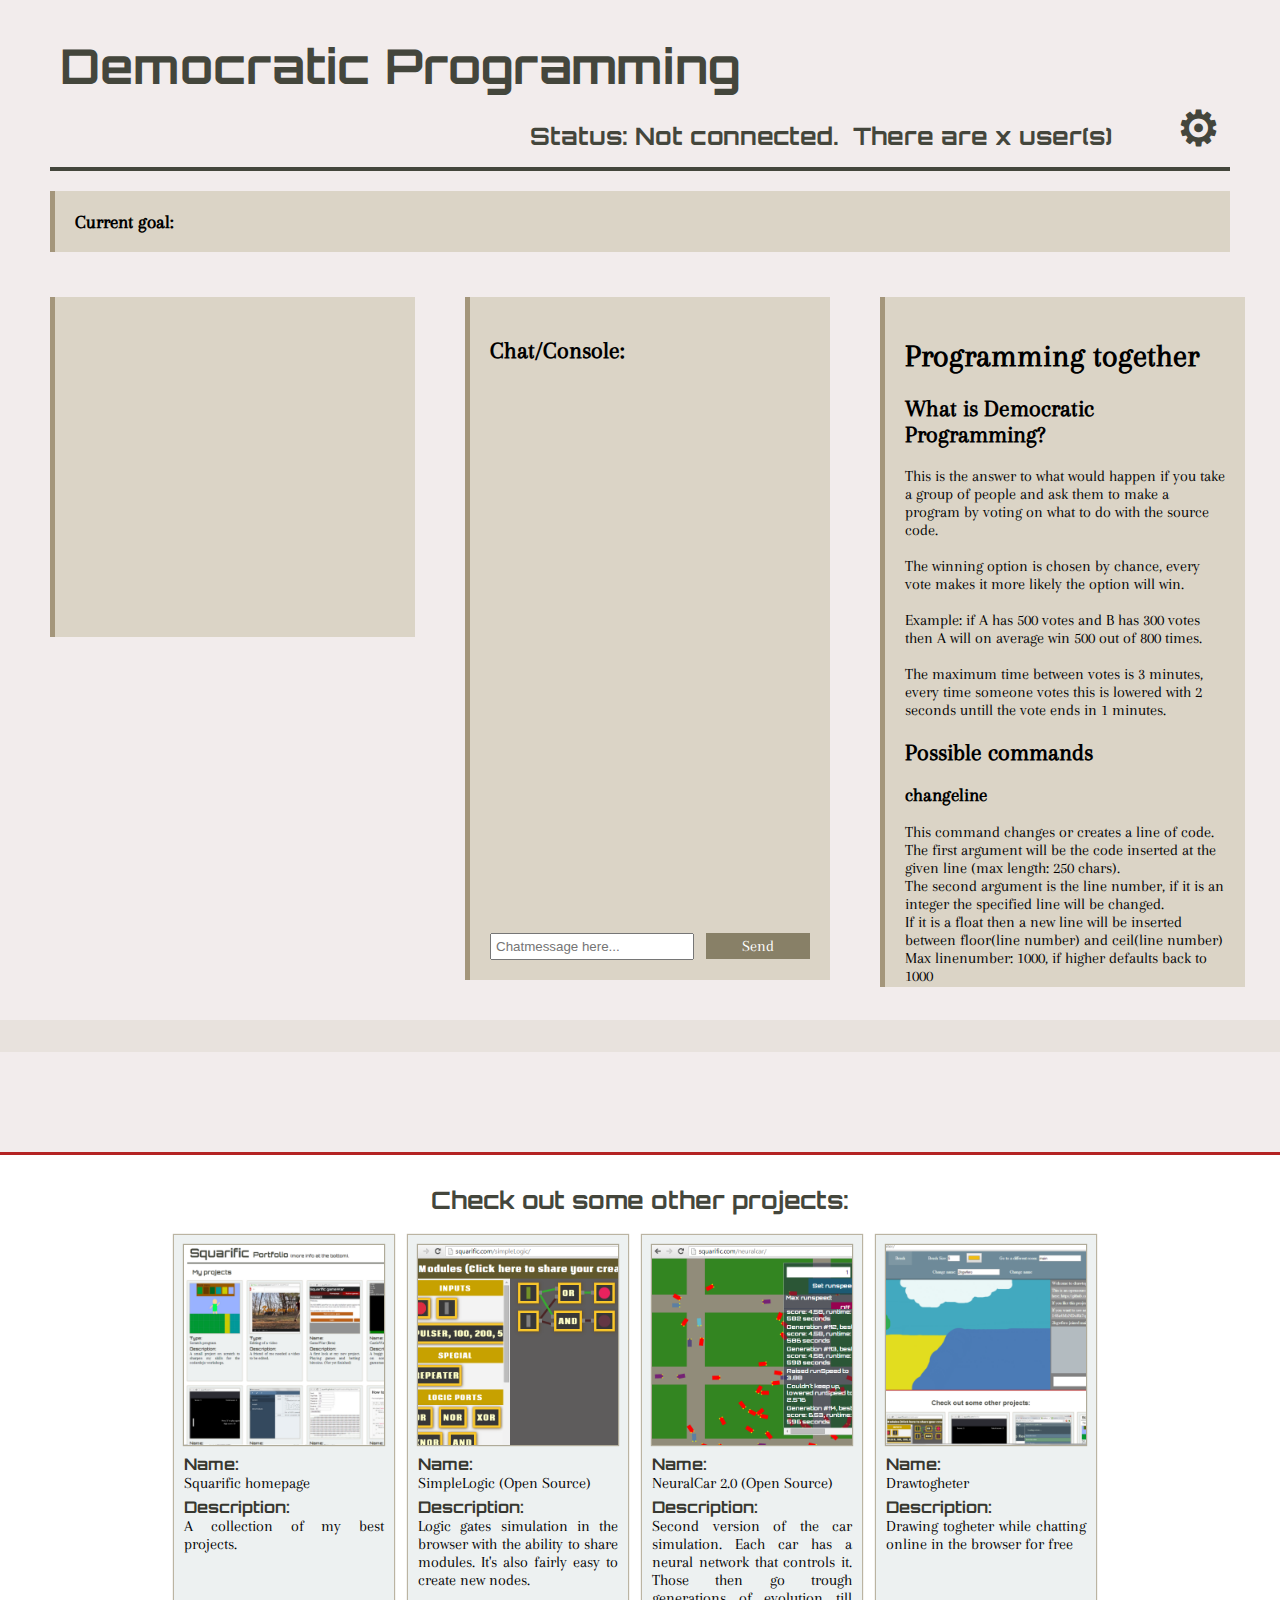
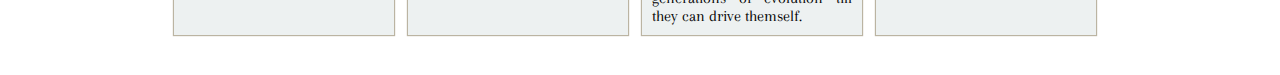
==== client/index.html @ 9e67d931 "Better UX, fixed stupid bug, tweaked some numbers" ====
<!DOCTYPE html>
<html>
	<head>
		<title>Democratic Programming</title>
		<link rel="stylesheet" href="style.css?v=4">
		<link rel="stylesheet" href="projects.css">
		<link rel="stylesheet" href="prism.css">
		<link href='http://fonts.googleapis.com/css?family=Orbitron:700' rel='stylesheet' type='text/css'>
		<link href='http://fonts.googleapis.com/css?family=Arapey' rel='stylesheet' type='text/css'>
		<link href='http://fonts.googleapis.com/css?family=Fira+Mono' rel='stylesheet' type='text/css'>
		<link rel="shortcut icon" href="images/favicon.ico?v=5"> 
		<meta name="viewport" content="width=device-width">
		<meta name="description" content="Program something by voting in a democratic way.">
	</head>
	<body>
		<div class="title">
			<span class="lefttitle">Democratic Programming</span>
			<span class="righttitle">
				<span class="smalltitle">Status: <span id="connectionstatus">Not connected.</span></span>
				<span class="smalltitle usercount">There are <span id="usercount">x</span> user(s)</span>
				<span class="gearicon" onclick="client.toggleMenu()">⚙</span>
			</span>
			<div style="clear:both;"></div>
		</div>
		<div id="goal"><span class="stronger">Current goal:</span> <span id="goalmessage"></span></div>
		<div id="votefield" class="field"></div>
		<div id="chat" class="field">
			<h2>Chat/Console:</h2>
		</div>
		<div id="help" class="field">
			<h1>Programming together</h1>
			<h2>What is Democratic Programming?</h2>
			This is the answer to what would happen if you take a group of people and ask them to make a program by voting on what to do with the source code. <br/><br/>
			The winning option is chosen by chance, every vote makes it more likely the option will win.<br/><br/>
			Example: if A has 500 votes and B has 300 votes then A will on average win 500 out of 800 times.<br/><br/>
			The maximum time between votes is 3 minutes, every time someone votes this is lowered with 2 seconds untill the vote ends in 1 minutes.
			<h2>Possible commands</h2>
			<h3>changeline</h3>
			This command changes or creates a line of code.<br/>
			The first argument will be the code inserted at the given line (max length: 250 chars). <br/>
			The second argument is the line number, if it is an integer the specified line will be changed.<br/>
			If it is a float then a new line will be inserted between floor(line number) and ceil(line number)<br/>
			Max linenumber: 1000, if higher defaults back to 1000
			<h3>deleteline</h3>
			This command deletes a line of code <br/>
			The first argument is the line number at which to delete a line.
			<h3>Commit</h3>
			This command will add the file to git, commit it and push it to the repository (<a href="https://github.com/Squarific/DemocraticProgramming-Program">https://github.com/Squarific/DemocraticProgramming-Program)</a>.<br/>
			The first argument is the commit message.
			<br/><br/>
			<h2>Open source</h2>
			Democratic programming is open source! Check it out: <a href="https://github.com/Squarific/DemocraticProgramming">https://github.com/Squarific/DemocraticProgramming</a><br/>
			If you have a suggestion, you can leave it in the github or email me at <a href="mailto:filipsmetsbelgium@gmail.com?SUBJECT=Democratic%20Programming:%20Suggestion">filipsmetsbelgium@gmail.com</a>

		</div>
		<div style="clear:both;"></div>
		<pre id="sourcecode" class="line-numbers"><code id="sourcefile" class="language-python"></code></pre>
		<div style="clear:both"></div>
		<div class="projects">
			<div class="subtitle">Check out some other projects:</div>
			<a href="/" class="project" title="Squarific Homepage">
				<img src="screens/squarific.png" alt="Squarific">
				<div class="label">Name:</div>
				Squarific homepage
				<div class="label">Description:</div>
				A collection of my best projects.
			</a>
			<a href="/simplelogic/" class="project" title="NeuralCar">
				<img src="screens/simplelogic.png" alt="SimpleLogic"/>
				<div class="label">Name:</div>
				SimpleLogic (Open Source)
				<div class="label">Description:</div>
				Logic gates simulation in the browser with the ability to share modules. It's also fairly easy to create new nodes.
			</a>
			<a href="/neuralcar/" class="project" title="NeuralCar">
				<img src="screens/neuralcar.png" alt="NeuralCar"/>
				<div class="label">Name:</div>
				NeuralCar 2.0 (Open Source)
				<div class="label">Description:</div>
				Second version of the car simulation. Each car has a neural network that controls it. Those then go trough generations of evolution till they can drive themself.
			</a>
			<a href="/drawtogheter/" class="project" title="Drawtogheter">
				<img src="screens/drawtogheter.png" alt="Drawtogheter"/>
				<div class="label">Name:</div>
				Drawtogheter
				<div class="label">Description:</div>
				Drawing togheter while chatting online in the browser for free
			</a>
		</div>
		<script src="scripts/Prism.js?v=1"></script>
		<script src="scripts/socket.io.js"></script>
		<script src="scripts/Poll.js?v=6"></script>
		<script src="scripts/Chat.js?v=4"></script>
		<script src="scripts/main.js?v=5"></script>
		<!-- Go to www.addthis.com/dashboard to customize your tools -->
		<script type="text/javascript" src="//s7.addthis.com/js/300/addthis_widget.js#pubid=ra-53c4fbf2311fe8f1"></script>
	</body>
</html>
---- client/style.css ----
* {
	transition-duration:0.2s;
}

body {
	margin:0;
	padding:0;
	font-family: 'Arapey', sans-serif;
	background:rgb(242, 236, 236);
	transition-duration:1.5s;
}
.connected {
	background:rgb(245, 247, 243);
}
::selection {
	background:rgb(193, 189, 178);
}
::-moz-selection {
	background:rgb(193, 189, 178);
}
.title {
	word-wrap: break-word;
	margin:50px;
	margin-top:25px;
	margin-bottom:0px;
	padding:10px;
	color:rgb(68, 70, 60);
	font-size:48px;
	font-weight:700;
	border-bottom:4px solid rgb(68, 70, 60);
	font-family: 'Orbitron', sans-serif;
}
.smalltitle {
	font-size:50%;
}
.lefttitle {
	float:left;
}
.righttitle {
	display:inline-block;
	float:right;
}
.usercount {
	margin-right:50px;
}

.chat-message {
	overflow:hidden;
}

.messagecontainer {
	max-height:520px;
	height:580px;
	overflow:auto;
}

.field {
	display:block;
	float:left;
	background:rgba(152, 141, 84, 0.25);
	padding:20px;
	border-left:solid 5px rgba(109, 88, 48, 0.5);
	min-height:300px;
	width:25%;
	min-width:300px;
	margin-left:50px;
	margin-top:25px;
	margin-bottom:25px;
	max-height:650px;
	overflow:auto;
}

.righttitle {
	transition-duration:0.1s;
}

.voteoption {
	padding:5px;
	background:rgb(136, 128, 103);
	cursor:pointer;
	margin-top:10px;
	color:white;
}

.voteoption:hover {
	background:rgb(96, 89, 70);
}

.polltimebar {
	padding:5px;
	background:rgba(36, 116, 37, 0.5);
	transition-duration:0;
	color:white;
	white-space:nowrap;
	box-sizing:border-box;
}

.polltimebarcontainer {
	background:gray;
}

.inputcontainer-poll {
	margin-top:30px;
}

.inputcontainer-poll input {
	width:60%;
	padding:4px;
}

.button-small {
	display:inline-block;
	width:30%;
	float:right;
	text-align:center;
	margin:0;
	padding:4px;
}

.stronger {
	font-size:120%;
	font-weight:800;
}

#connectionstatus, #usercount {
	transition-duration:0;
}

#sourcefile {
	font-family: 'Fira Mono', "Lucida Console", Monaco, "Courier New", Courier, monospace;
	overflow:visible;
	text-shadow:none;
}

#sourcecode {
	background:rgba(152, 141, 84, 0.1);
	margin-bottom:100px;
}

#goal {
	margin:20px;
	margin-left:50px;
	margin-right:50px;
	background:rgba(152, 141, 84, 0.25);
	border-left:solid 5px rgba(109, 88, 48, 0.5);
	padding:20px;
}

@media (max-width: 600px) {
	.title {
		margin:0;
		padding:0;
	}
	.righttitle {
		display:block;
		float:none;
		margin-bottom:5px;
		background:rgba(172, 163, 105, 0.5);
		padding:15px;
	}
	.lefttitle {
		display:block;
		float:none;
		padding:15px;
	}
	.usercount {
		margin:0;
	}

	.field {
		margin-left:0;
		margin-right:0;
		min-width:0;
		width:auto;
		float:none;
		border-left:none;
		margin-top:10px;
	}
}

@media (max-width:400px) {
	.lefttitle, .righttitle {
		font-size:40%;
	}
}
---- client/projects.css ----
.subtitle {
	margin:10px;
	padding:10px;
	color:rgb(68, 70, 60);
	font-size:24px;
	font-weight:700;
	font-family: 'Orbitron', sans-serif;
}
.projects {
	border-top:3px solid rgb(180, 35, 35);
	text-align:center;
	padding:20px;
	padding-top:10px;
	background:white;
	font-family: 'Arapey', sans-serif;
}
.project {
	display:inline-block;
	text-decoration:none;
	vertical-align:top;
	padding:10px;
	margin-right:10px;
	margin-bottom:20px;
	width:200px;
	min-height:380px;
	color:black;
	text-align:justify;
	background:rgb(237, 241, 241);
	box-shadow: 0px 0px 1px 1px rgba(85, 67, 22, 0.4);
}
.project:hover {
	background:rgb(221, 231, 231);
	box-shadow: 0px 0px 1px 1px rgba(85, 67, 22, 0.6);
}
.project img {
	width:200px;
	height:200px;
	box-shadow: 0px 0px 1px 1px rgba(85, 67, 22, 0.4);
}
.label {
	font-weight:700;
	margin-top:5px;
	font-family: 'Orbitron', sans-serif;
	color:rgb(55, 56, 48);
}
---- client/prism.css ----
/* http://prismjs.com/download.html?themes=prism&languages=python&plugins=line-highlight+line-numbers+autolinker+show-language */
/**
 * prism.js default theme for JavaScript, CSS and HTML
 * Based on dabblet (http://dabblet.com)
 * @author Lea Verou
 */

code[class*="language-"],
pre[class*="language-"] {
	color: black;
	text-shadow: 0 1px white;
	font-family: Consolas, Monaco, 'Andale Mono', monospace;
	direction: ltr;
	text-align: left;
	white-space: pre;
	word-spacing: normal;
	word-break: normal;
	line-height: 1.5;

	-moz-tab-size: 4;
	-o-tab-size: 4;
	tab-size: 4;

	-webkit-hyphens: none;
	-moz-hyphens: none;
	-ms-hyphens: none;
	hyphens: none;
}

pre[class*="language-"]::-moz-selection, pre[class*="language-"] ::-moz-selection,
code[class*="language-"]::-moz-selection, code[class*="language-"] ::-moz-selection {
	text-shadow: none;
	background: #b3d4fc;
}

pre[class*="language-"]::selection, pre[class*="language-"] ::selection,
code[class*="language-"]::selection, code[class*="language-"] ::selection {
	text-shadow: none;
	background: #b3d4fc;
}

@media print {
	code[class*="language-"],
	pre[class*="language-"] {
		text-shadow: none;
	}
}

/* Code blocks */
pre[class*="language-"] {
	padding: 1em;
	margin: .5em 0;
	overflow: auto;
}

:not(pre) > code[class*="language-"],
pre[class*="language-"] {
	background: #f5f2f0;
}

/* Inline code */
:not(pre) > code[class*="language-"] {
	padding: .1em;
	border-radius: .3em;
}

.token.comment,
.token.prolog,
.token.doctype,
.token.cdata {
	color: slategray;
}

.token.punctuation {
	color: #999;
}

.namespace {
	opacity: .7;
}

.token.property,
.token.tag,
.token.boolean,
.token.number,
.token.constant,
.token.symbol,
.token.deleted {
	color: #905;
}

.token.selector,
.token.attr-name,
.token.string,
.token.char,
.token.builtin,
.token.inserted {
	color: #690;
}

.token.operator,
.token.entity,
.token.url,
.language-css .token.string,
.style .token.string {
	color: #a67f59;
	background: hsla(0, 0%, 100%, .5);
}

.token.atrule,
.token.attr-value,
.token.keyword {
	color: #07a;
}

.token.function {
	color: #DD4A68;
}

.token.regex,
.token.important,
.token.variable {
	color: #e90;
}

.token.important {
	font-weight: bold;
}

.token.entity {
	cursor: help;
}

pre[data-line] {
	position: relative;
	padding: 1em 0 1em 3em;
}

.line-highlight {
	position: absolute;
	left: 0;
	right: 0;
	padding: inherit 0;
	margin-top: 1em; /* Same as .prism’s padding-top */

	background: hsla(24, 20%, 50%,.08);
	background: -moz-linear-gradient(left, hsla(24, 20%, 50%,.1) 70%, hsla(24, 20%, 50%,0));
	background: -webkit-linear-gradient(left, hsla(24, 20%, 50%,.1) 70%, hsla(24, 20%, 50%,0));
	background: -o-linear-gradient(left, hsla(24, 20%, 50%,.1) 70%, hsla(24, 20%, 50%,0));
	background: linear-gradient(left, hsla(24, 20%, 50%,.1) 70%, hsla(24, 20%, 50%,0));
	
	pointer-events: none;
	
	line-height: inherit;
	white-space: pre;
}

	.line-highlight:before,
	.line-highlight[data-end]:after {
		content: attr(data-start);
		position: absolute;
		top: .4em;
		left: .6em;
		min-width: 1em;
		padding: 0 .5em;
		background-color: hsla(24, 20%, 50%,.4);
		color: hsl(24, 20%, 95%);
		font: bold 65%/1.5 sans-serif;
		text-align: center;
		vertical-align: .3em;
		border-radius: 999px;
		text-shadow: none;
		box-shadow: 0 1px white;
	}
	
	.line-highlight[data-end]:after {
		content: attr(data-end);
		top: auto;
		bottom: .4em;
	}
pre.line-numbers {
	position: relative;
	padding-left: 3.8em;
	counter-reset: linenumber;
}

pre.line-numbers > code {
	position: relative;
}

.line-numbers .line-numbers-rows {
	position: absolute;
	pointer-events: none;
	top: 0;
	font-size: 100%;
	left: -3.8em;
	width: 3em; /* works for line-numbers below 1000 lines */
	letter-spacing: -1px;
	border-right: 1px solid #999;

	-webkit-user-select: none;
	-moz-user-select: none;
	-ms-user-select: none;
	user-select: none;

}

	.line-numbers-rows > span {
		pointer-events: none;
		display: block;
		counter-increment: linenumber;
	}

		.line-numbers-rows > span:before {
			content: counter(linenumber);
			color: #999;
			display: block;
			padding-right: 0.8em;
			text-align: right;
		}
.token a {
	color: inherit;
}
pre[class*='language-'] {
	position: relative;
}
pre[class*='language-'] > code[data-language] {
	overflow: scroll;
	max-height: 28em;
	display: block;
}
pre[class*='language-'] > code[data-language]::before {
	content: attr(data-language);
	color: black;
	background-color: #CFCFCF;
	display: inline-block;
	position: absolute;
	top: 0;
	right: 0;
	font-size: 0.9em;
	border-radius: 0 0 0 5px;
	padding: 0 0.5em;
	text-shadow: none;
}
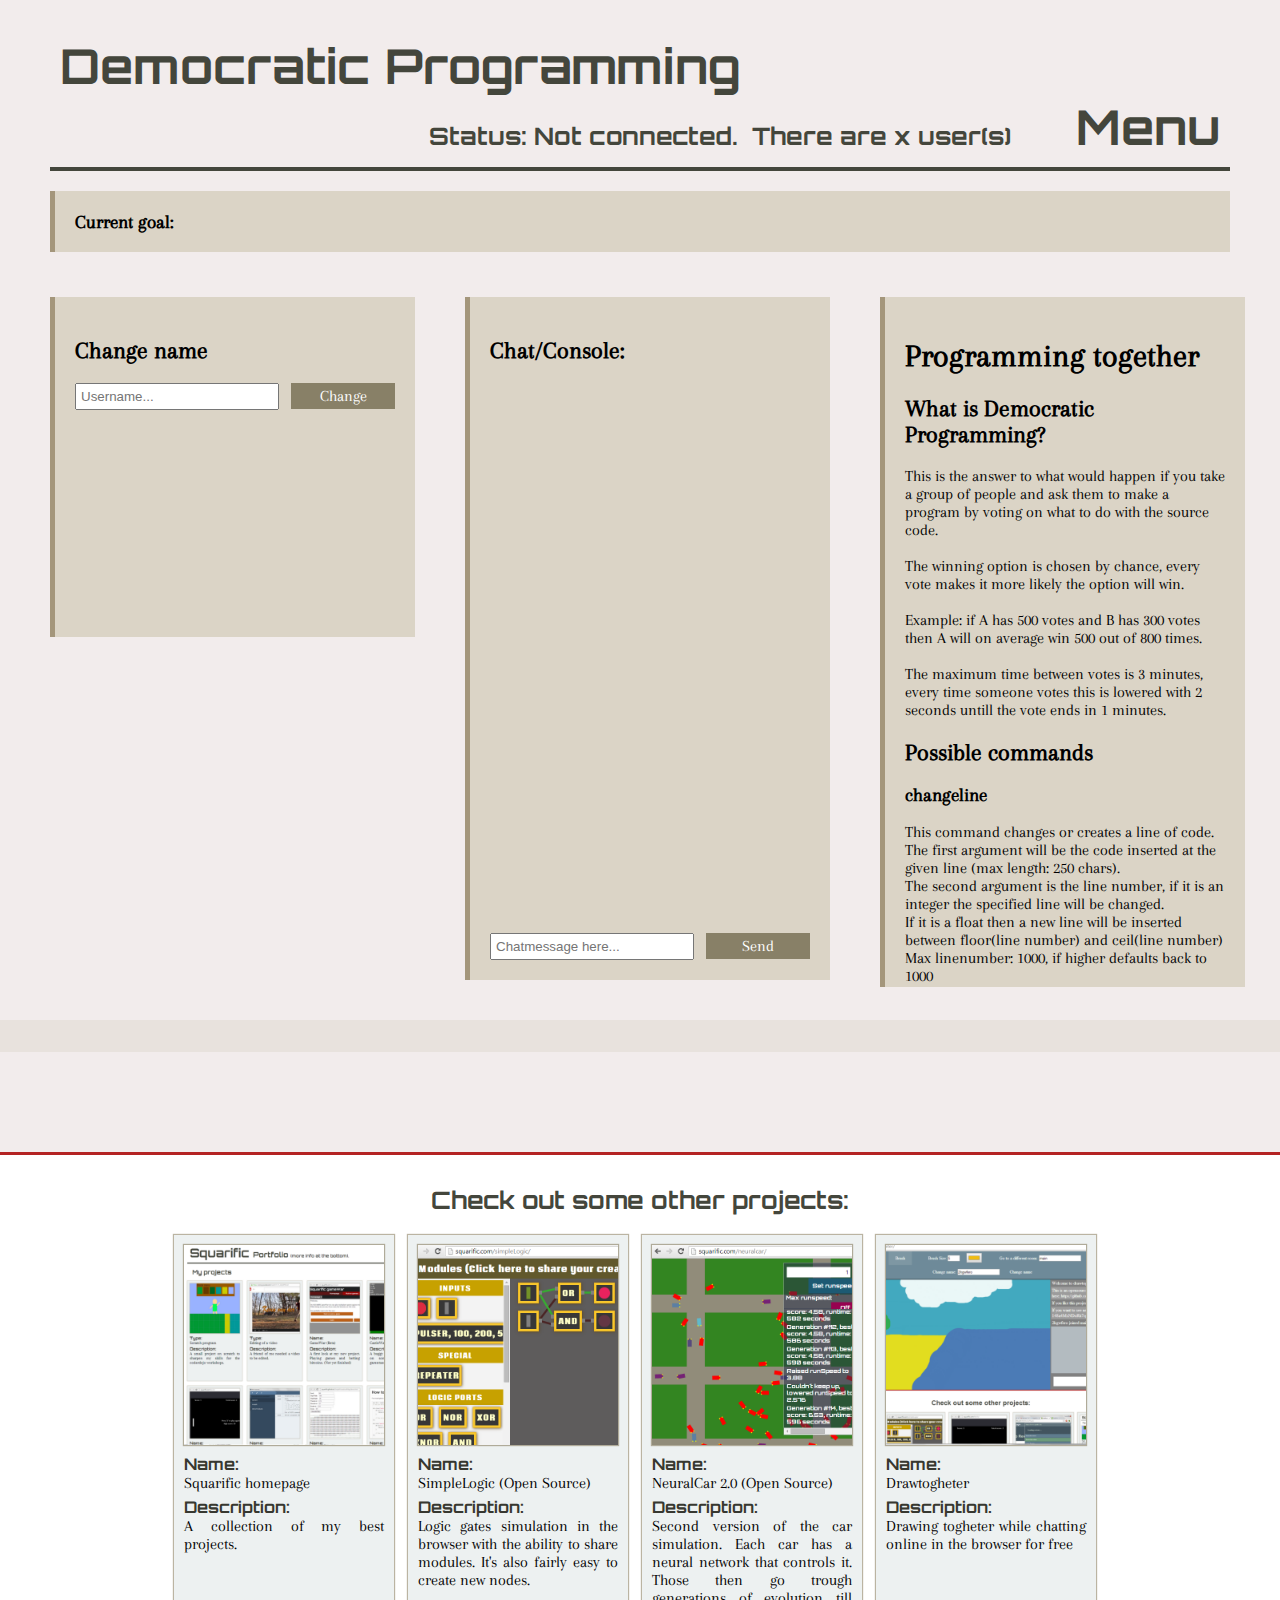
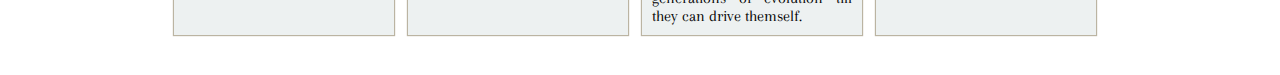
==== commit a334ba12: "Added ability to change name" ====
--- a/client/index.html
+++ b/client/index.html
@@ -18,12 +18,17 @@
 			<span class="righttitle">
 				<span class="smalltitle">Status: <span id="connectionstatus">Not connected.</span></span>
 				<span class="smalltitle usercount">There are <span id="usercount">x</span> user(s)</span>
-				<span class="gearicon" onclick="client.toggleMenu()">⚙</span>
+				<span class="gearicon" onclick="client.toggleMenu()">Menu</span>
 			</span>
 			<div style="clear:both;"></div>
 		</div>
 		<div id="goal"><span class="stronger">Current goal:</span> <span id="goalmessage"></span></div>
-		<div id="votefield" class="field"></div>
+		<div class="field">
+			<h2>Change name</h2>
+			<input id="name-input" style="width:60%; padding:4px" placeholder="Username..." maxlength="255" />
+			<div onclick="client.setUsername(document.getElementById('name-input').value)" class="button-small voteoption">Change</div>
+			<div id="votefield"></div>
+		</div>
 		<div id="chat" class="field">
 			<h2>Chat/Console:</h2>
 		</div>
@@ -91,7 +96,7 @@
 		<script src="scripts/socket.io.js"></script>
 		<script src="scripts/Poll.js?v=6"></script>
 		<script src="scripts/Chat.js?v=4"></script>
-		<script src="scripts/main.js?v=5"></script>
+		<script src="scripts/main.js?v=7"></script>
 		<!-- Go to www.addthis.com/dashboard to customize your tools -->
 		<script type="text/javascript" src="//s7.addthis.com/js/300/addthis_widget.js#pubid=ra-53c4fbf2311fe8f1"></script>
 	</body>
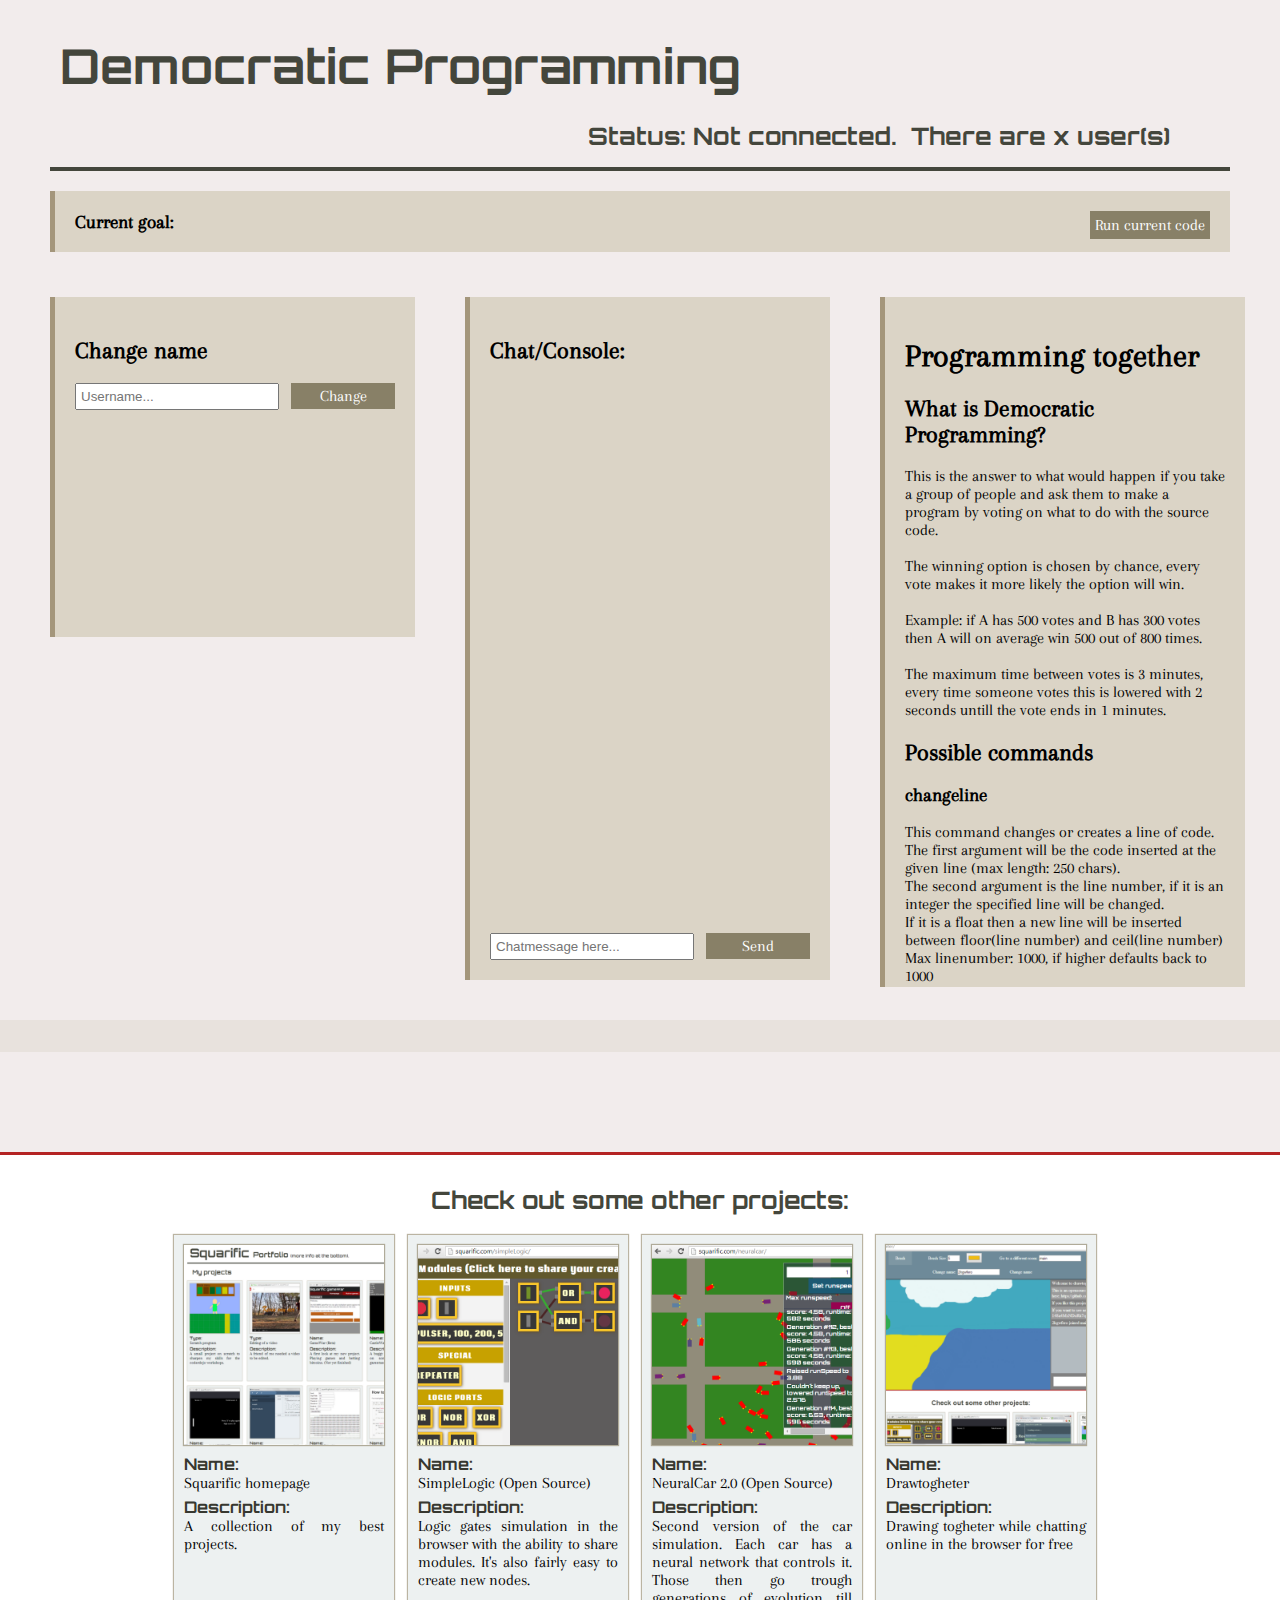
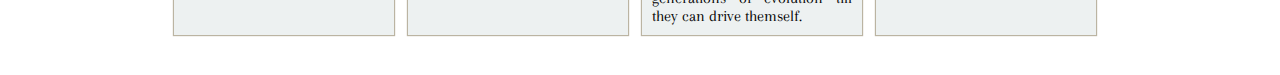
==== commit a9effdbb: "Allow execution of source code" ====
--- a/client/index.html
+++ b/client/index.html
@@ -2,7 +2,7 @@
 <html>
 	<head>
 		<title>Democratic Programming</title>
-		<link rel="stylesheet" href="style.css?v=4">
+		<link rel="stylesheet" href="style.css?v=6">
 		<link rel="stylesheet" href="projects.css">
 		<link rel="stylesheet" href="prism.css">
 		<link href='http://fonts.googleapis.com/css?family=Orbitron:700' rel='stylesheet' type='text/css'>
@@ -18,11 +18,13 @@
 			<span class="righttitle">
 				<span class="smalltitle">Status: <span id="connectionstatus">Not connected.</span></span>
 				<span class="smalltitle usercount">There are <span id="usercount">x</span> user(s)</span>
-				<span class="gearicon" onclick="client.toggleMenu()">Menu</span>
 			</span>
 			<div style="clear:both;"></div>
 		</div>
-		<div id="goal"><span class="stronger">Current goal:</span> <span id="goalmessage"></span></div>
+		<div id="goal">
+			<span class="stronger">Current goal:</span> <span id="goalmessage"></span>
+			<div class="button-least" style="float:right;" onclick="client.runCode()">Run current code</div>
+		</div>
 		<div class="field">
 			<h2>Change name</h2>
 			<input id="name-input" style="width:60%; padding:4px" placeholder="Username..." maxlength="255" />
@@ -95,7 +97,7 @@
 		<script src="scripts/Prism.js?v=1"></script>
 		<script src="scripts/socket.io.js"></script>
 		<script src="scripts/Poll.js?v=6"></script>
-		<script src="scripts/Chat.js?v=4"></script>
+		<script src="scripts/Chat.js?v=6"></script>
 		<script src="scripts/main.js?v=7"></script>
 		<!-- Go to www.addthis.com/dashboard to customize your tools -->
 		<script type="text/javascript" src="//s7.addthis.com/js/300/addthis_widget.js#pubid=ra-53c4fbf2311fe8f1"></script>
--- a/client/style.css
+++ b/client/style.css
@@ -52,6 +52,8 @@
 	max-height:520px;
 	height:580px;
 	overflow:auto;
+	word-wrap: break-word;
+	font-family: 'Fira Mono', "Lucida Console", Monaco, "Courier New", Courier, monospace;
 }
 
 .field {
@@ -117,9 +119,53 @@
 	padding:4px;
 }
 
+.button-least {
+	display:inline-block;
+	padding:5px;
+	text-align:center;
+	background:rgb(136, 128, 103);
+	cursor:pointer;
+	color:white;
+}
+
+.button-exit {
+	font-size:24px;
+	font-weight:800;
+	font-family: 'Fira Mono', "Lucida Console", Monaco, "Courier New", Courier, monospace;
+}
+
+.button-least:hover {
+	background:rgb(96, 89, 70);
+}
+
 .stronger {
 	font-size:120%;
 	font-weight:800;
+}
+
+.run-console-container {
+	position:fixed;
+	padding:25px;
+	background:rgba(202, 198, 173, 1);
+	border:4px rgba(109, 88, 48, 0.5) solid;
+	top:40%;
+	left:40%;
+	right:40%;
+	height:20%;
+	overflow:hidden;
+	transition-duration:1s;
+}
+
+.run-console-container-opened {
+	top:20%;
+	left:15%;
+	right:15%;
+	height:auto;
+}
+
+.run-console-iframe {
+	width:100%;
+	border:none;
 }
 
 #connectionstatus, #usercount {
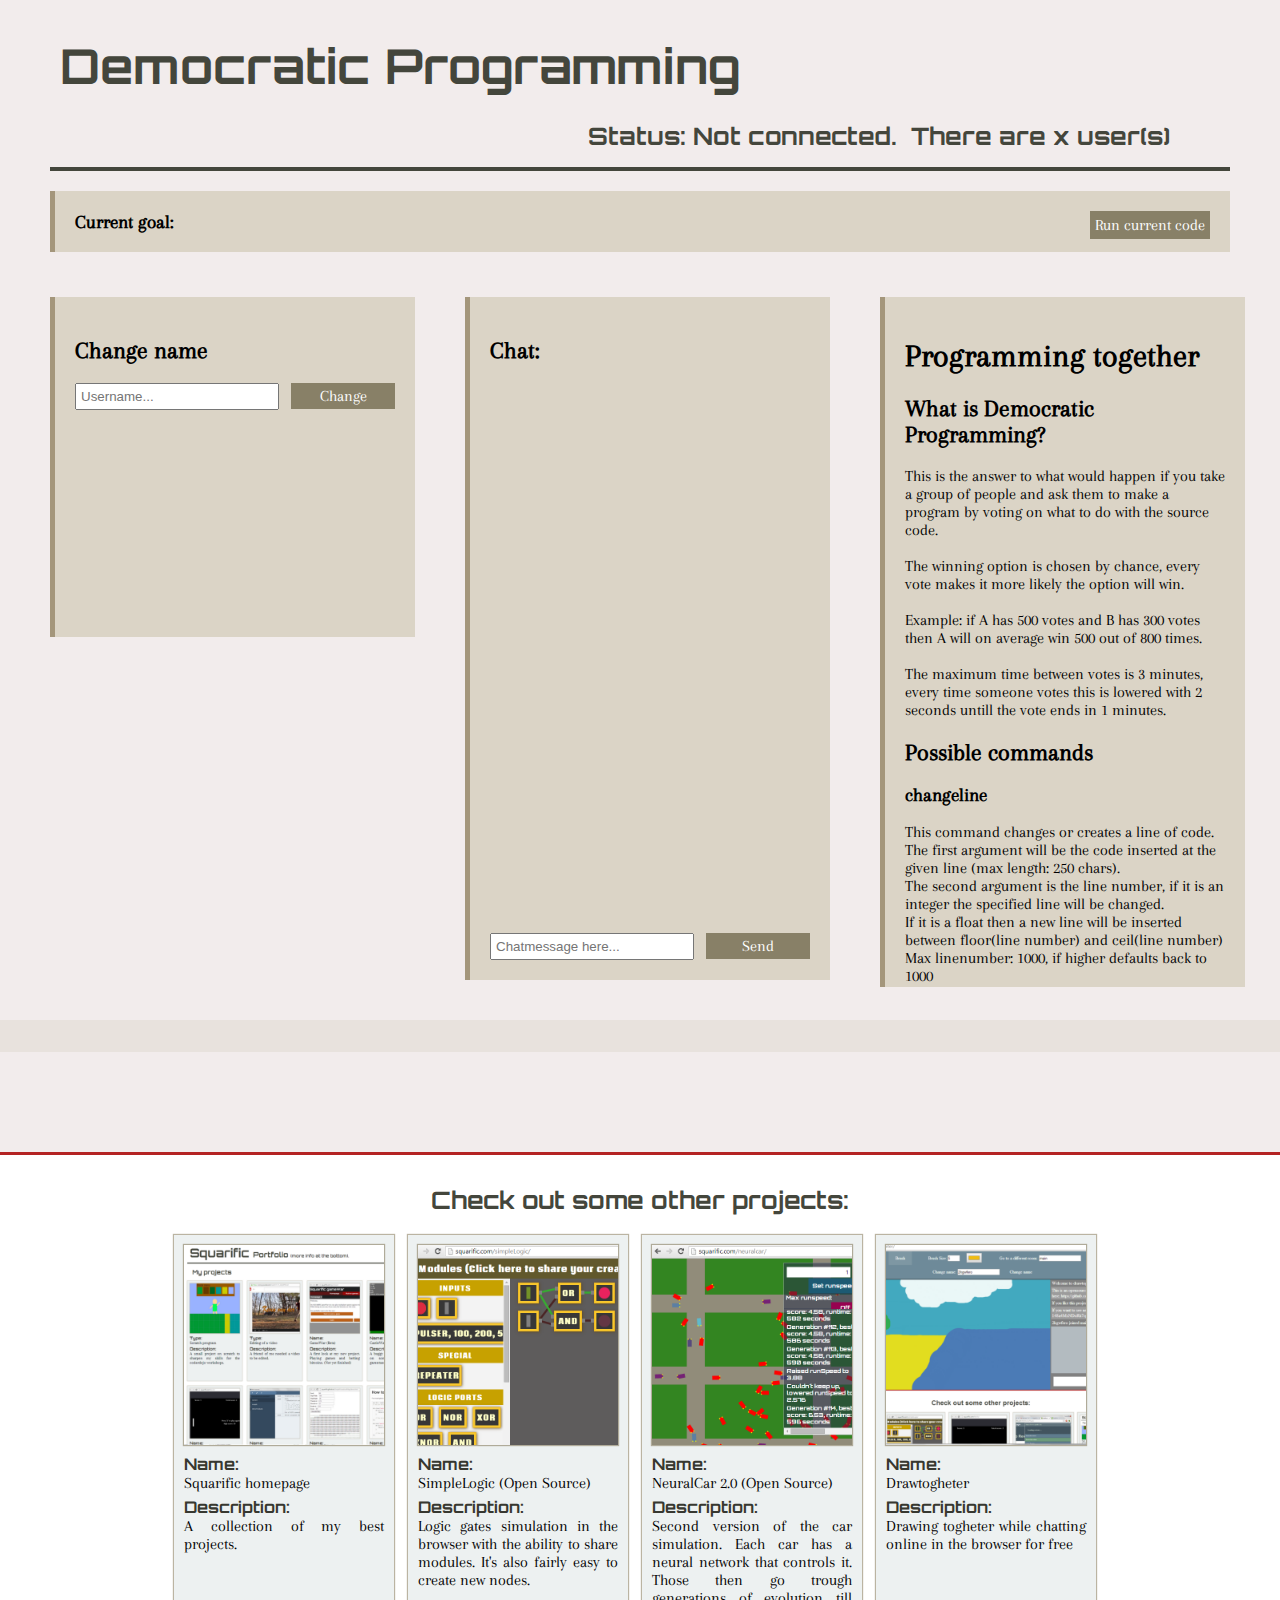
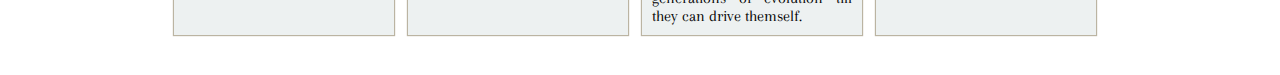
==== commit 37651b77: "Rename" ====
--- a/client/index.html
+++ b/client/index.html
@@ -2,9 +2,9 @@
 <html>
 	<head>
 		<title>Democratic Programming</title>
-		<link rel="stylesheet" href="style.css?v=6">
+		<link rel="stylesheet" href="style.css?v=7">
 		<link rel="stylesheet" href="projects.css">
-		<link rel="stylesheet" href="prism.css">
+		<link rel="stylesheet" href="prism.css?v=1">
 		<link href='http://fonts.googleapis.com/css?family=Orbitron:700' rel='stylesheet' type='text/css'>
 		<link href='http://fonts.googleapis.com/css?family=Arapey' rel='stylesheet' type='text/css'>
 		<link href='http://fonts.googleapis.com/css?family=Fira+Mono' rel='stylesheet' type='text/css'>
@@ -32,7 +32,7 @@
 			<div id="votefield"></div>
 		</div>
 		<div id="chat" class="field">
-			<h2>Chat/Console:</h2>
+			<h2>Chat:</h2>
 		</div>
 		<div id="help" class="field">
 			<h1>Programming together</h1>
@@ -61,7 +61,7 @@
 
 		</div>
 		<div style="clear:both;"></div>
-		<pre id="sourcecode" class="line-numbers"><code id="sourcefile" class="language-python"></code></pre>
+		<pre id="sourcecode" class="line-numbers"><code id="sourcefile" class="language-javascript"></code></pre>
 		<div style="clear:both"></div>
 		<div class="projects">
 			<div class="subtitle">Check out some other projects:</div>
@@ -94,11 +94,11 @@
 				Drawing togheter while chatting online in the browser for free
 			</a>
 		</div>
-		<script src="scripts/Prism.js?v=1"></script>
+		<script src="scripts/Prism.js?v=2"></script>
 		<script src="scripts/socket.io.js"></script>
 		<script src="scripts/Poll.js?v=6"></script>
 		<script src="scripts/Chat.js?v=6"></script>
-		<script src="scripts/main.js?v=7"></script>
+		<script src="scripts/main.js?v=9"></script>
 		<!-- Go to www.addthis.com/dashboard to customize your tools -->
 		<script type="text/javascript" src="//s7.addthis.com/js/300/addthis_widget.js#pubid=ra-53c4fbf2311fe8f1"></script>
 	</body>
--- a/client/prism.css
+++ b/client/prism.css
@@ -1,4 +1,4 @@
-/* http://prismjs.com/download.html?themes=prism&languages=python&plugins=line-highlight+line-numbers+autolinker+show-language */
+/* http://prismjs.com/download.html?themes=prism&languages=clike+javascript&plugins=line-highlight+line-numbers+autolinker+show-language */
 /**
  * prism.js default theme for JavaScript, CSS and HTML
  * Based on dabblet (http://dabblet.com)
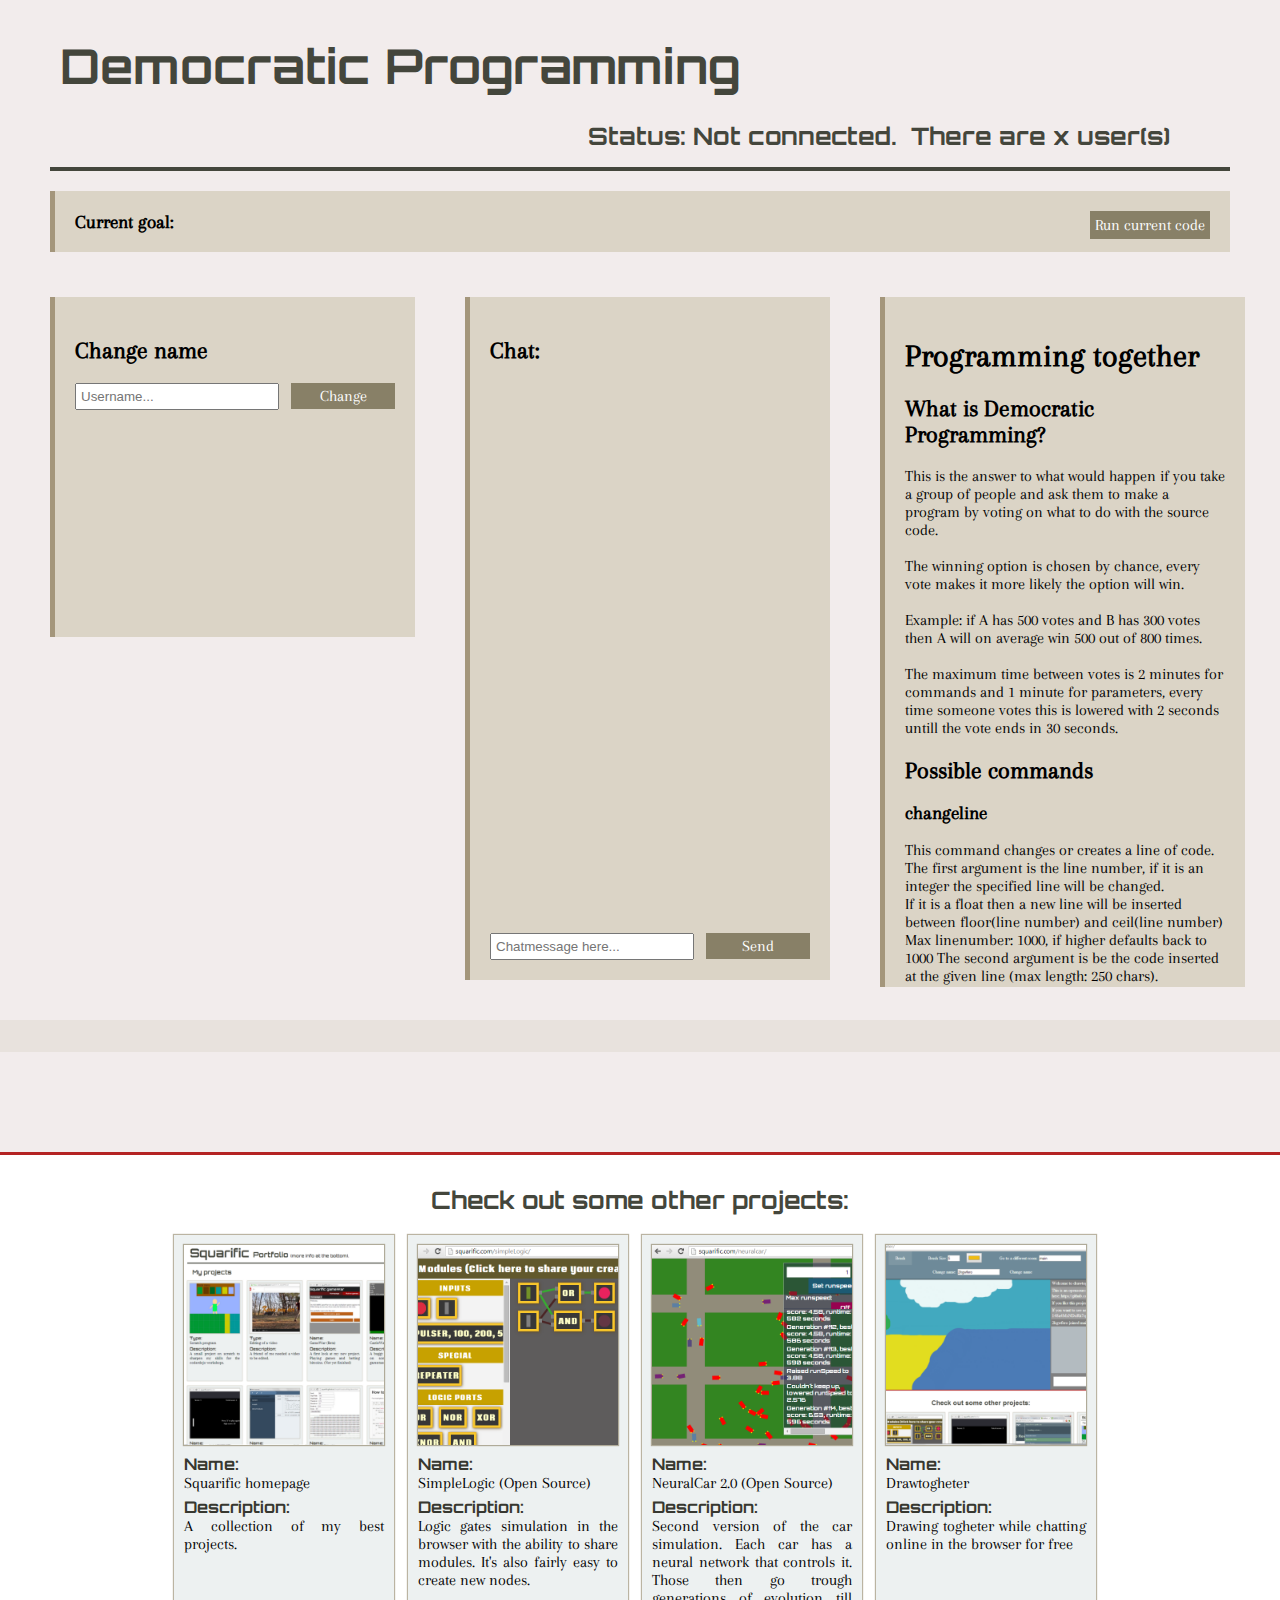
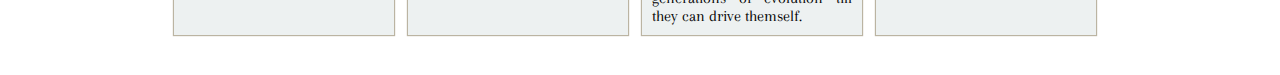
==== commit 37226ed3: "Changed vote timers" ====
--- a/client/index.html
+++ b/client/index.html
@@ -40,14 +40,14 @@
 			This is the answer to what would happen if you take a group of people and ask them to make a program by voting on what to do with the source code. <br/><br/>
 			The winning option is chosen by chance, every vote makes it more likely the option will win.<br/><br/>
 			Example: if A has 500 votes and B has 300 votes then A will on average win 500 out of 800 times.<br/><br/>
-			The maximum time between votes is 3 minutes, every time someone votes this is lowered with 2 seconds untill the vote ends in 1 minutes.
+			The maximum time between votes is 2 minutes for commands and 1 minute for parameters, every time someone votes this is lowered with 2 seconds untill the vote ends in 30 seconds.
 			<h2>Possible commands</h2>
 			<h3>changeline</h3>
 			This command changes or creates a line of code.<br/>
-			The first argument will be the code inserted at the given line (max length: 250 chars). <br/>
-			The second argument is the line number, if it is an integer the specified line will be changed.<br/>
+			The first argument is the line number, if it is an integer the specified line will be changed.<br/>
 			If it is a float then a new line will be inserted between floor(line number) and ceil(line number)<br/>
 			Max linenumber: 1000, if higher defaults back to 1000
+			The second argument is be the code inserted at the given line (max length: 250 chars). <br/>
 			<h3>deleteline</h3>
 			This command deletes a line of code <br/>
 			The first argument is the line number at which to delete a line.
@@ -96,9 +96,9 @@
 		</div>
 		<script src="scripts/Prism.js?v=2"></script>
 		<script src="scripts/socket.io.js"></script>
-		<script src="scripts/Poll.js?v=6"></script>
+		<script src="scripts/Poll.js?v=9"></script>
 		<script src="scripts/Chat.js?v=6"></script>
-		<script src="scripts/main.js?v=9"></script>
+		<script src="scripts/main.js?v=12"></script>
 		<!-- Go to www.addthis.com/dashboard to customize your tools -->
 		<script type="text/javascript" src="//s7.addthis.com/js/300/addthis_widget.js#pubid=ra-53c4fbf2311fe8f1"></script>
 	</body>
